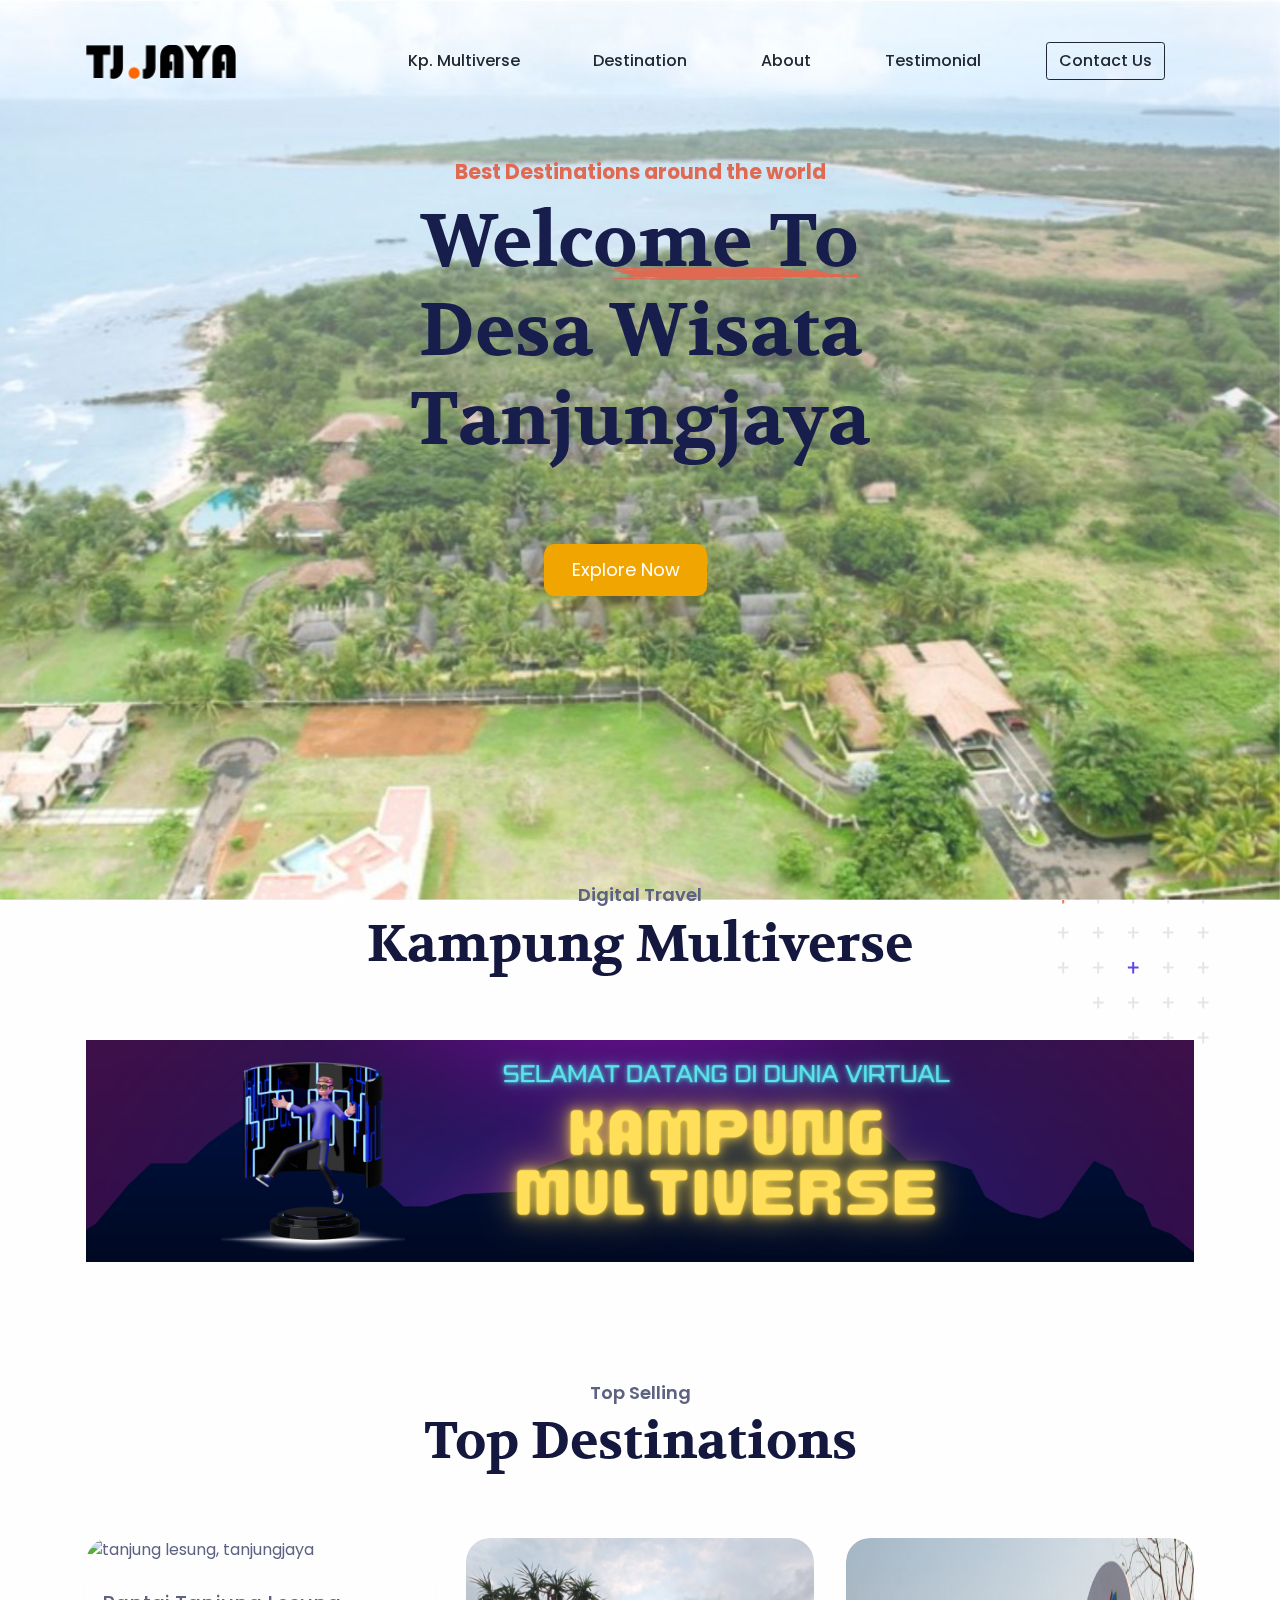
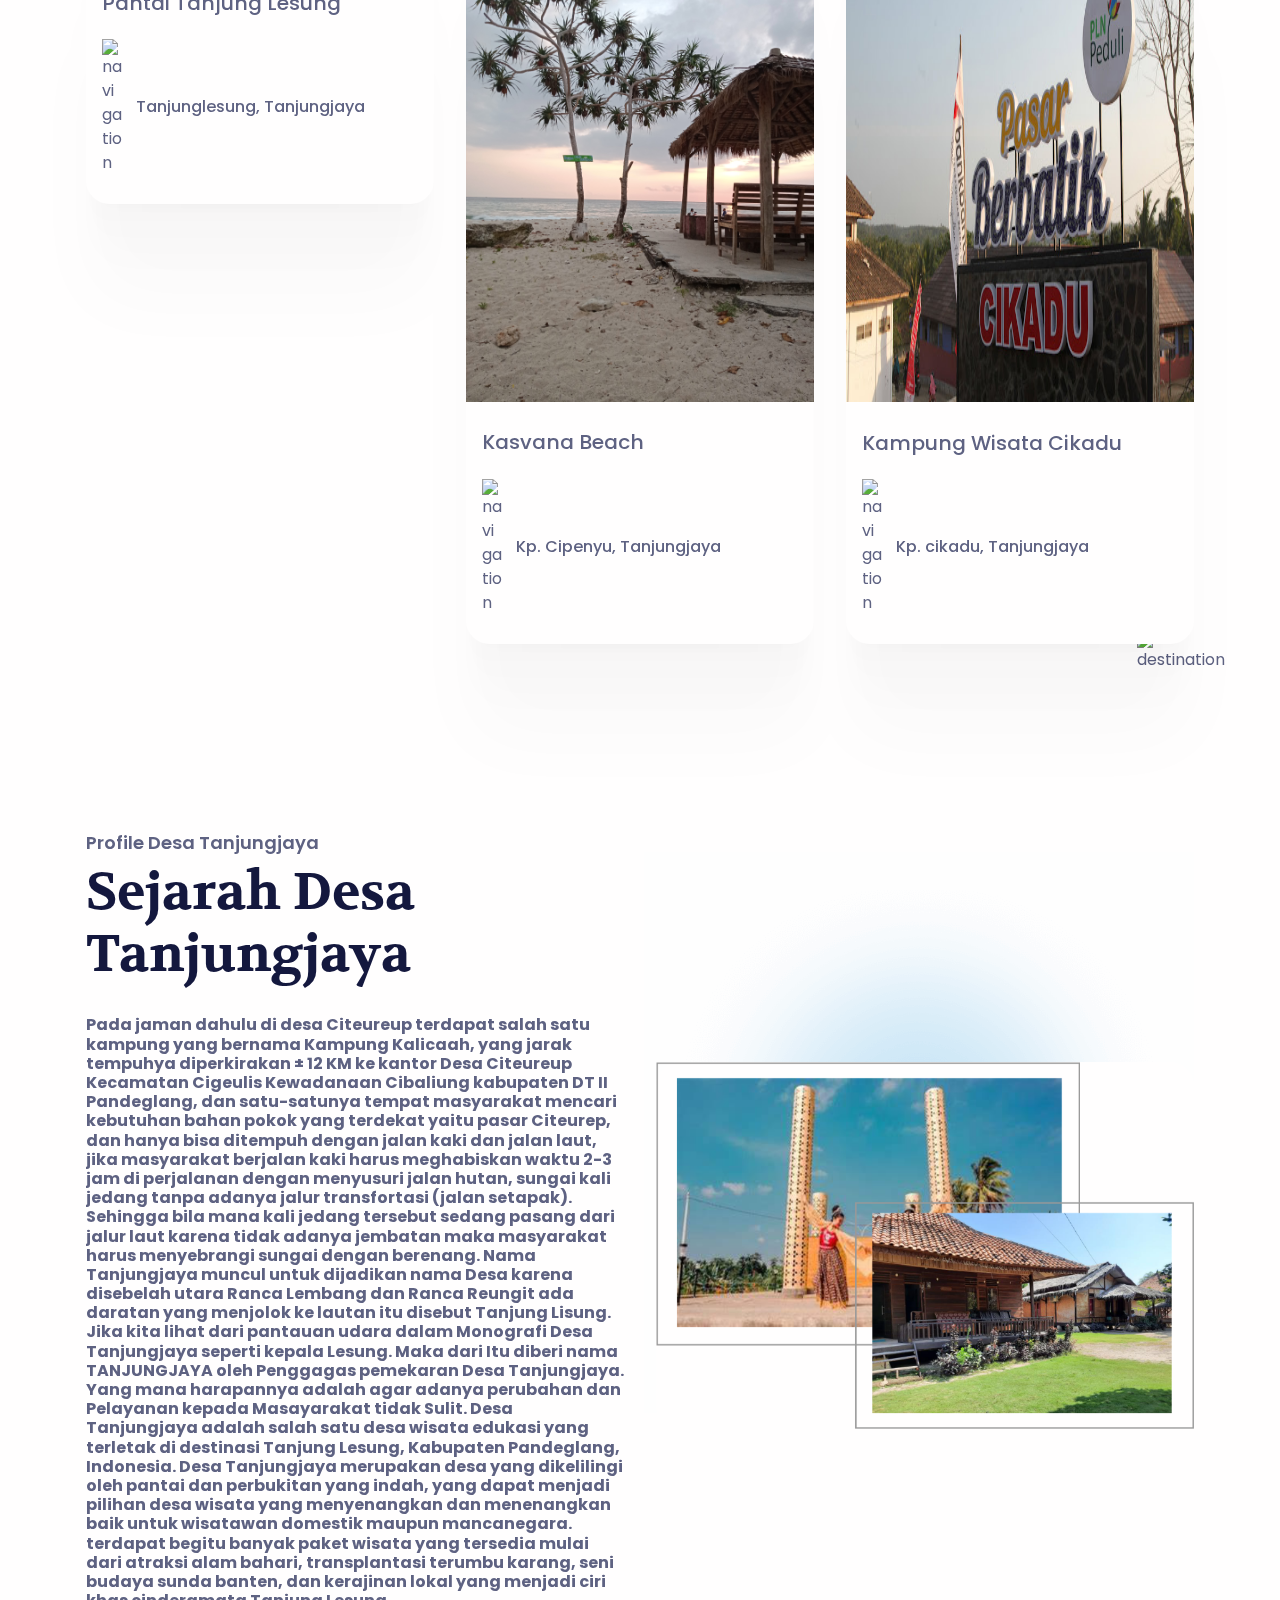
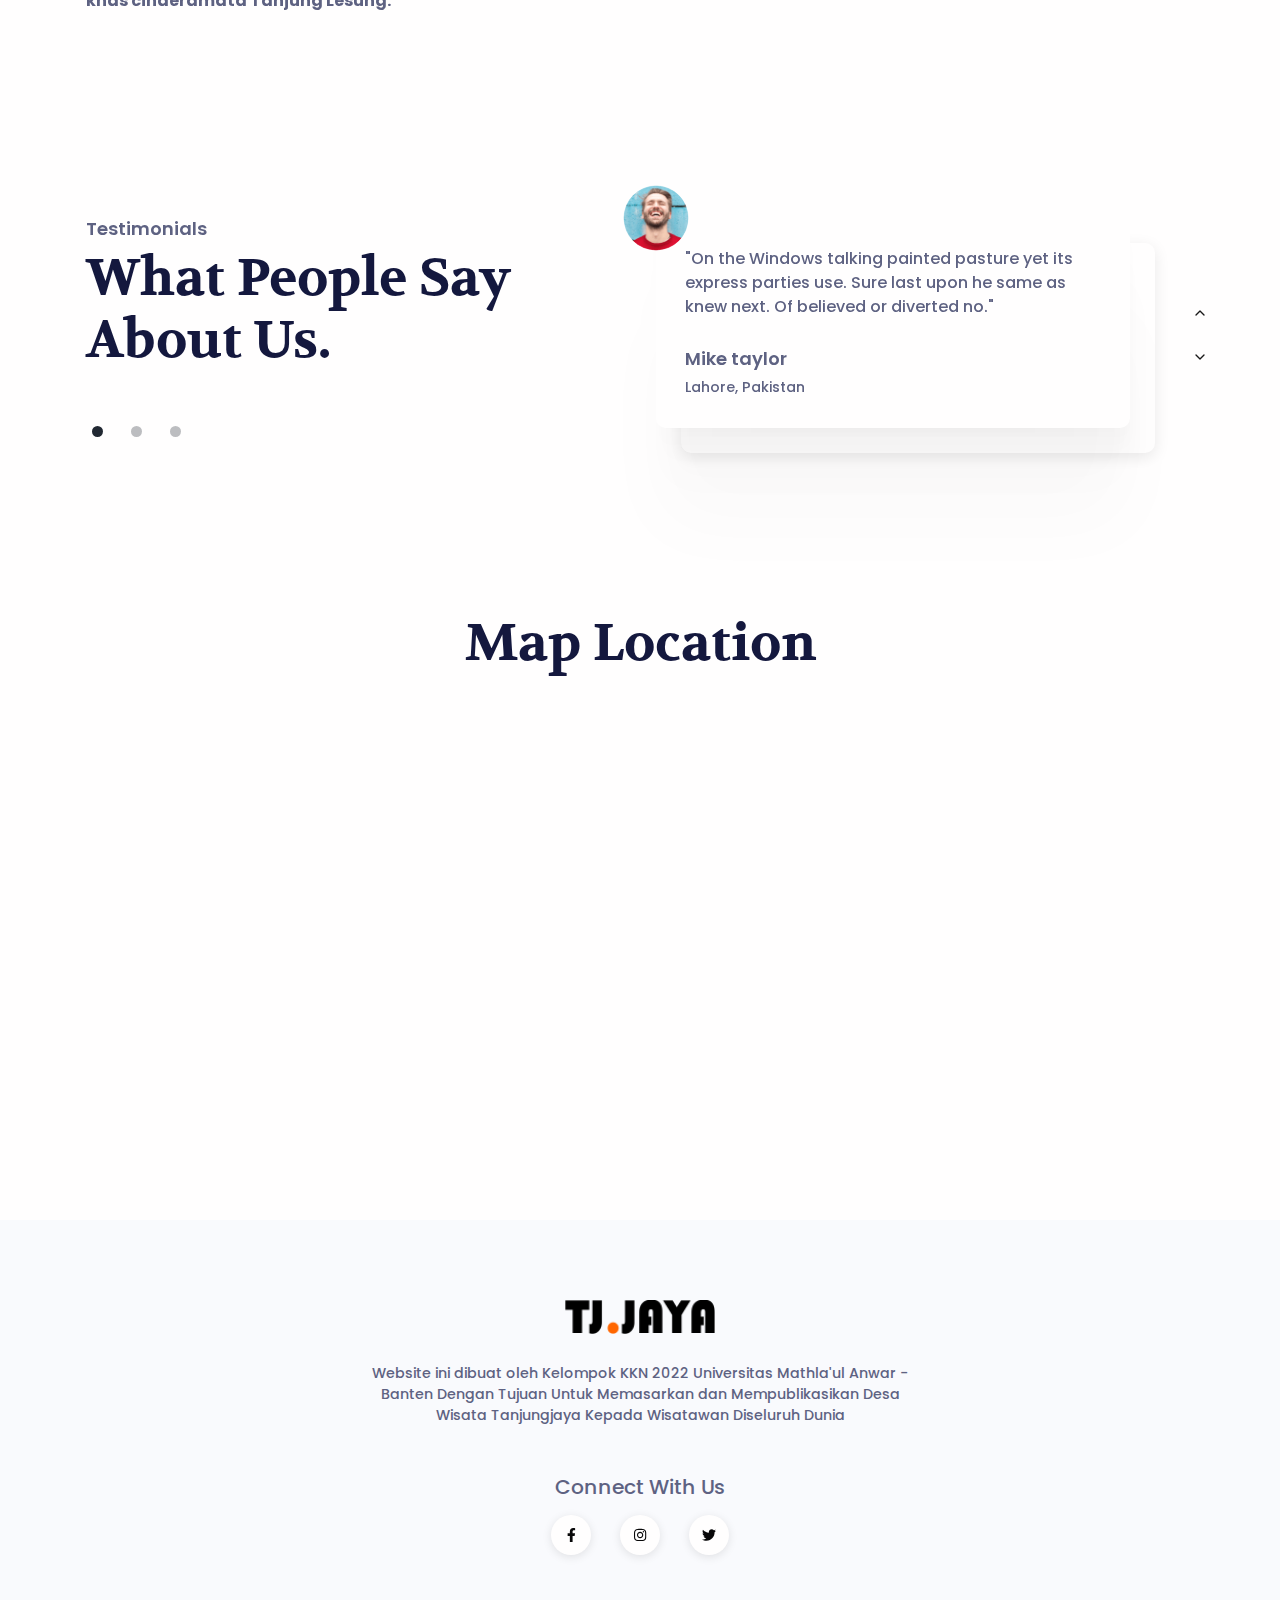
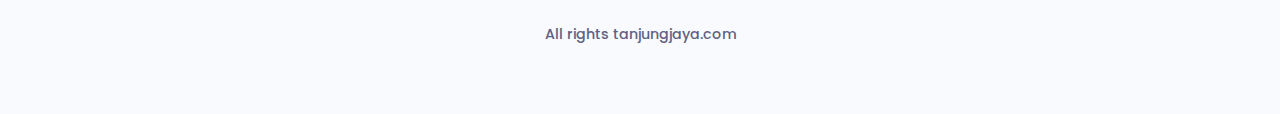
==== index.html @ da712b05 "firs commit" ====
<!DOCTYPE html>
<html lang="en-US" dir="ltr">
  <head>
    <meta charset="utf-8">
    <meta http-equiv="X-UA-Compatible" content="IE=edge">
    <meta name="viewport" content="width=device-width, initial-scale=1">
    <!-- ===============================================-->
    <!--    Document Title-->
    <!-- ===============================================-->
    <title>DESA WISATA TANJUNGJAYA</title>
    <!-- ===============================================-->
    <!--    Favicons-->
    <!-- ===============================================-->
    <link rel="apple-touch-icon" sizes="180x180" href="assets/img/favicons/apple-touch-icon.png">
    <!-- <link rel="icon" type="image/png" sizes="32x32" href="assets/img/favicons/favicon-32x32.png">
    <link rel="icon" type="image/png" sizes="16x16" href="assets/img/favicons/favicon-16x16.png">
    <link rel="shortcut icon" type="image/x-icon" href="assets/img/favicons/favicon.ico"> -->
    <link rel="manifest" href="assets/img/favicons/manifest.json">
    <meta name="msapplication-TileImage" content="assets/img/favicons/mstile-150x150.png">
    <meta name="theme-color" content="#ffffff">
    <!-- ===============================================-->
    <!--    Stylesheets-->
    <!-- ===============================================-->
    <link href="assets/css/theme.min.css" rel="stylesheet" />
    <style>
    #multiverse-image-sm{
    display: none;
    width: 100%;
    }
    #multiverse-image{
    display: block;
    width: 100%;
    }
    @media screen and (max-width: 576px){
    #multiverse-image{
    display: none;
    }
    #multiverse-image-sm{
    display: block;
    }
    }
    </style>
  </head>
  <body>
    <!-- ===============================================-->
    <!--    Main Content-->
    <!-- ===============================================-->
    <main class="main" id="top">
      <nav class="navbar navbar-expand-lg navbar-light fixed-top py-5 d-block" data-navbar-on-scroll="data-navbar-on-scroll">
        <div class="container"><a class="navbar-brand" href="index.html"><img src="assets/img/logo.png" height="34" alt="logo" /></a><button class="navbar-toggler" type="button" data-bs-toggle="collapse" data-bs-target="#navbarSupportedContent" aria-controls="navbarSupportedContent" aria-expanded="false" aria-label="Toggle navigation"><span class="navbar-toggler-icon"> </span></button>
        <div class="collapse navbar-collapse border-top border-lg-0 mt-4 mt-lg-0" id="navbarSupportedContent">
          <ul class="navbar-nav ms-auto pt-2 pt-lg-0 font-base align-items-lg-center align-items-start">
            <li class="nav-item px-3 px-xl-4"><a class="nav-link fw-medium" aria-current="page" href="#multiverse">Kp. Multiverse</a></li>
            <li class="nav-item px-3 px-xl-4"><a class="nav-link fw-medium" aria-current="page" href="#destination">Destination</a></li>
            <li class="nav-item px-3 px-xl-4"><a class="nav-link fw-medium" aria-current="page" href="#about">About</a></li>
            <li class="nav-item px-3 px-xl-4"><a class="nav-link fw-medium" aria-current="page" href="#testimonial">Testimonial</a></li>
            <li class="nav-item px-3 px-xl-4"><a class="btn btn-outline-dark order-1 order-lg-0 fw-medium" href="#!">Contact Us</a></li>
          </li>
        </ul>
      </div>
    </div>
  </nav>
  <section style="padding-top: 7rem;">
    <div class="bg-holder" style="background-image:url(assets/img/hero/bg-desa.jpg); height: 100vh"></div>
    <!--/.bg-holder-->
    <div class="container">
      <div class="row align-items-center justify-content-center">
        <div class="col-md-7 col-lg-6 text-center py-6">
          <h4 class="fw-bold text-danger mb-3">Best Destinations around the world</h4>
          <h1 class="hero-title">Welcome To Desa Wisata Tanjungjaya</h1>
          <!-- <p class="mb-4 fw-medium">Built Wicket longer admire do barton vanity itself do in it.<br class="d-none d-xl-block" />Preferred to sportsmen it engrossed listening. Park gate<br class="d-none d-xl-block" />sell they west hard for the.</p> -->
          <br>
          <br>
          <br>
          <div class="text-enter"> <a class="btn btn-primary btn-lg me-md-4 mb-3 mb-md-0 border-0 primary-btn-shadow" href="#multiverse" role="button">Explore Now</a></div>
          <div class="w-100 d-block d-md-none"></div>
        </div>
      </div>
    </div>
  </div>
</section>
<!-- ============================================-->
<!-- <section> begin ============================-->
<section class="pt-5 pt-md-9 mt-5" id="multiverse">
  <div class="container">
    <div class="position-absolute z-index--1 end-0 d-none d-lg-block"><img src="assets/img/category/shape.svg" style="max-width: 200px" alt="service" /></div>
    <div class="mb-7 text-center">
      <h5 class="text-secondary">Digital Travel</h5>
      <h3 class="fs-xl-10 fs-lg-8 fs-7 fw-bold font-cursive text-capitalize">Kampung Multiverse</h3>
    </div>
    <div class="col-12">
      <!-- <div style="background-image:url(assets/img/multiverse.png); background-position: center; background-size: contain; background-repeat: no-repeat; height:250px; width:100%">
      </div> -->
      <img src="assets/img/multiverse.png" alt="banner multiverse" id="multiverse-image">
      <img src="assets/img/sm-multiverse.png" alt="banner multiverse" id="multiverse-image-sm">
      <a href="scan.html" class="stretched-link"></a>
    </div>
    </div><!-- end of .container -->
  </section>
  <!-- <section> close ============================-->
  <!-- ============================================-->
  <!-- ============================================-->
  <!-- <section> begin ============================-->
  <section class="pt-5" id="destination">
    <div class="container">
      <div class="position-absolute start-100 bottom-0 translate-middle-x d-none d-xl-block ms-xl-n4"><img src="assets/img/dest/shape.svg" alt="destination" /></div>
      <div class="mb-7 text-center">
        <h5 class="text-secondary">Top Selling </h5>
        <h3 class="fs-xl-10 fs-lg-8 fs-7 fw-bold font-cursive text-capitalize">Top Destinations</h3>
      </div>
      <div class="row">
        <div class="col-md-4 mb-4">
          <div class="card overflow-hidden shadow"> <img class="card-img-top" src="assets/img/destinasi-tj.jpg" alt="tanjung lesung, tanjungjaya" />
            <div class="card-body py-4 px-3">
              <div class="d-flex flex-column flex-lg-row justify-content-between mb-3">
                <h4 class="text-secondary fw-medium"><a class="link-900 text-decoration-none stretched-link" href="tanjung-lesung.html">Pantai Tanjung Lesung</a></h4>
              </div>
              <div class="d-flex align-items-center"> <img src="assets/img/dest/navigation.svg" style="margin-right: 14px" width="20" alt="navigation" /><span class="fs-0 fw-medium">Tanjunglesung, Tanjungjaya</span></div>
            </div>
          </div>
        </div>
        <div class="col-md-4 mb-4">
          <div class="card overflow-hidden shadow"> <img class="card-img-top" src="assets/img/kasvana1.jpg" alt="Kasvana Beach" />
            <div class="card-body py-4 px-3">
              <div class="d-flex flex-column flex-lg-row justify-content-between mb-3">
                <h4 class="text-secondary fw-medium"><a class="link-900 text-decoration-none stretched-link" href="kasvana.html">Kasvana Beach</a></h4>
              </div>
              <div class="d-flex align-items-center"> <img src="assets/img/dest/navigation.svg" style="margin-right: 14px" width="20" alt="navigation" /><span class="fs-0 fw-medium">Kp. Cipenyu, Tanjungjaya</span></div>
            </div>
          </div>
        </div>
        <div class="col-md-4 mb-4">
          <div class="card overflow-hidden shadow"> <img class="card-img-top" src="assets/img/batik.jpg" height="464px" alt="batik cikadu" />
            <div class="card-body py-4 px-3">
              <div class="d-flex flex-column flex-lg-row justify-content-between mb-3">
                <h4 class="text-secondary fw-medium"><a class="link-900 text-decoration-none stretched-link" href="batik.html">Kampung Wisata Cikadu</a></h4>
              </div>
              <div class="d-flex align-items-center"> <img src="assets/img/dest/navigation.svg" style="margin-right: 14px" width="20" alt="navigation" /><span class="fs-0 fw-medium">Kp. cikadu, Tanjungjaya</span></div>
            </div>
          </div>
        </div>
        
      </div>
      </div><!-- end of .container-->
      </section><!-- <section> close ============================-->
      <!-- ============================================-->
      <!-- ============================================-->
      <!-- <section> begin ============================-->
      <section id="about">
        <div class="container">
          <div class="row align-items-center">
            <div class="col-lg-6">
              <div class="mb-4 text-start">
                <h5 class="text-secondary">Profile Desa Tanjungjaya </h5>
                <h3 class="fs-xl-10 fs-lg-8 fs-7 fw-bold font-cursive text-capitalize">Sejarah Desa Tanjungjaya</h3>
              </div>
              <div class="d-flex align-items-start mb-5">
                <h5 class="text-secondary fw-bold fs-0">
                Pada jaman dahulu di desa Citeureup terdapat salah satu kampung yang bernama Kampung Kalicaah, yang jarak tempuhya diperkirakan ± 12 KM ke kantor Desa Citeureup Kecamatan Cigeulis Kewadanaan Cibaliung kabupaten DT II Pandeglang, dan satu-satunya tempat masyarakat mencari kebutuhan bahan pokok  yang terdekat yaitu pasar Citeurep, dan hanya bisa ditempuh dengan jalan kaki dan jalan laut, jika masyarakat berjalan kaki harus meghabiskan waktu 2-3 jam di perjalanan dengan menyusuri jalan hutan, sungai kali jedang tanpa adanya jalur transfortasi (jalan setapak). Sehingga bila mana kali jedang tersebut sedang pasang dari jalur laut karena tidak adanya jembatan maka masyarakat harus menyebrangi sungai dengan berenang.
                Nama Tanjungjaya muncul untuk dijadikan nama Desa karena disebelah utara Ranca Lembang dan Ranca Reungit ada daratan yang menjolok ke lautan itu disebut Tanjung Lisung. Jika kita lihat dari pantauan udara dalam Monografi Desa Tanjungjaya seperti kepala Lesung. Maka dari Itu diberi nama TANJUNGJAYA oleh Penggagas pemekaran Desa Tanjungjaya. Yang mana harapannya adalah agar adanya perubahan dan Pelayanan kepada Masayarakat tidak Sulit.
                Desa Tanjungjaya adalah salah satu desa wisata edukasi yang terletak di destinasi Tanjung Lesung, Kabupaten Pandeglang, Indonesia. Desa Tanjungjaya merupakan desa yang dikelilingi oleh pantai dan perbukitan yang indah, yang dapat menjadi pilihan desa wisata yang menyenangkan dan menenangkan baik untuk wisatawan domestik maupun mancanegara. terdapat begitu banyak paket wisata yang tersedia mulai dari atraksi alam bahari, transplantasi terumbu karang, seni budaya sunda banten, dan kerajinan lokal yang menjadi ciri khas cinderamata Tanjung Lesung.
                </h5>
              </div>
            </div>
            <div class="col-lg-6 d-flex justify-content-center align-items-start">
              <div class="card position-relative">
                <div class="position-absolute z-index--1 me-10 me-xxl-0" style="right:-160px;top:-210px;"> <img src="assets/img/steps/bg.png" style="max-width:550px;" alt="shape" /></div>
                <img src="assets/img/tentang-desa.png" width="100%" alt="">
              </div>
            </div>
          </div>
          </div><!-- end of .container-->
          </section><!-- <section> close ============================-->
          <!-- ============================================-->
          <!-- ============================================-->
          <!-- <section> begin ============================-->
          <section id="testimonial">
            <div class="container">
              <div class="row">
                <div class="col-lg-5">
                  <div class="mb-8 text-start">
                    <h5 class="text-secondary">Testimonials </h5>
                    <h3 class="fs-xl-10 fs-lg-8 fs-7 fw-bold font-cursive text-capitalize">What people say about Us.</h3>
                  </div>
                </div>
                <div class="col-lg-1"></div>
                <div class="col-lg-6">
                  <div class="pe-7 ps-5 ps-lg-0">
                    <div class="carousel slide carousel-fade position-static" id="testimonialIndicator" data-bs-ride="carousel">
                      <div class="carousel-indicators"> <button class="active" type="button" data-bs-target="#testimonialIndicator" data-bs-slide-to="0" aria-current="true" aria-label="Testimonial 0"></button><button class="false" type="button" data-bs-target="#testimonialIndicator" data-bs-slide-to="1" aria-current="true" aria-label="Testimonial 1"></button><button class="false" type="button" data-bs-target="#testimonialIndicator" data-bs-slide-to="2" aria-current="true" aria-label="Testimonial 2"></button></div>
                      <div class="carousel-inner">
                        <div class="carousel-item position-relative active">
                          <div class="card shadow" style="border-radius:10px;">
                            <div class="position-absolute start-0 top-0 translate-middle"> <img class="rounded-circle fit-cover" src="assets/img/testimonial/author.png" height="65" width="65" alt="" /></div>
                            <div class="card-body p-4">
                              <p class="fw-medium mb-4">&quot;On the Windows talking painted pasture yet its express parties use. Sure last upon he same as knew next. Of believed or diverted no.&quot;</p>
                              <h5 class="text-secondary">Mike taylor</h5>
                              <p class="fw-medium fs--1 mb-0">Lahore, Pakistan</p>
                            </div>
                          </div>
                          <div class="card shadow-sm position-absolute top-0 z-index--1 mb-3 w-100 h-100" style="border-radius:10px;transform:translate(25px, 25px)"> </div>
                        </div>
                        <div class="carousel-item position-relative ">
                          <div class="card shadow" style="border-radius:10px;">
                            <div class="position-absolute start-0 top-0 translate-middle"> <img class="rounded-circle fit-cover" src="assets/img/testimonial/author2.png" height="65" width="65" alt="" /></div>
                            <div class="card-body p-4">
                              <p class="fw-medium mb-4">&quot;Jadoo is recognized as one of the finest travel agency in the world. When it came to planning a trip, I found them to be dependable.&quot;</p>
                              <h5 class="text-secondary">Thomas Wagon</h5>
                              <p class="fw-medium fs--1 mb-0">CEO of Red Button</p>
                            </div>
                          </div>
                          <div class="card shadow-sm position-absolute top-0 z-index--1 mb-3 w-100 h-100" style="border-radius:10px;transform:translate(25px, 25px)"> </div>
                        </div>
                        <div class="carousel-item position-relative ">
                          <div class="card shadow" style="border-radius:10px;">
                            <div class="position-absolute start-0 top-0 translate-middle"> <img class="rounded-circle fit-cover" src="assets/img/testimonial/author3.png" height="65" width="65" alt="" /></div>
                            <div class="card-body p-4">
                              <p class="fw-medium mb-4">&quot;On the Windows talking painted pasture yet its express parties use. Sure last upon he same as knew next. Of believed or diverted no.&quot;</p>
                              <h5 class="text-secondary">Kelly Willium</h5>
                              <p class="fw-medium fs--1 mb-0">Khulna, Bangladesh</p>
                            </div>
                          </div>
                          <div class="card shadow-sm position-absolute top-0 z-index--1 mb-3 w-100 h-100" style="border-radius:10px;transform:translate(25px, 25px)"> </div>
                        </div>
                      </div>
                      <div class="carousel-navigation d-flex flex-column flex-between-center position-absolute end-0 top-lg-50 bottom-0 translate-middle-y z-index-1 me-3 me-lg-0" style="height:60px;width:20px;"> <button class="carousel-control-prev position-static" type="button" data-bs-target="#testimonialIndicator" data-bs-slide="prev"><img src="assets/img/icons/up.svg" width="16" alt="icon" /></button><button class="carousel-control-next position-static" type="button" data-bs-target="#testimonialIndicator" data-bs-slide="next"><img src="assets/img/icons/down.svg" width="16" alt="icon" /></button></div>
                    </div>
                  </div>
                </div>
              </div>
              </div><!-- end of .container-->
              </section><!-- <section> close ============================-->
              <!-- ============================================-->
              <div class="position-relative pt-9 pt-lg-8 pb-6 pb-lg-8">
                <div class="text-center">
                  <h3 class="fs-xl-10 fs-lg-8 fs-7 fw-bold font-cursive text-capitalize">Map Location</h3>
                  <iframe src="https://www.google.com/maps/embed?pb=!1m18!1m12!1m3!1d2802.949324017457!2d105.68211886545426!3d-6.5256055928707!2m3!1f0!2f0!3f0!3m2!1i1024!2i768!4f13.1!3m3!1m2!1s0x2e43b673c314f267%3A0xa8b9f74dd8bb4be9!2sKantor%20Desa%20Tanjungjaya!5e0!3m2!1sid!2sid!4v1658842081022!5m2!1sid!2sid" width="100%" height="450" style="border:0;" allowfullscreen="" loading="lazy" referrerpolicy="no-referrer-when-downgrade"></iframe>
                </div>
              </div>
              <!-- ============================================-->
              <!-- ============================================-->
              <!-- ============================================-->
              <!-- <section> begin ============================-->
              <section class="pb-0 pb-lg-4" style="background-color:rgb(249, 250, 253);">
                <div class="container d-flex justify-content-center">
                  <div class="w-lg-50 w-md-50 w-sm-100 text-center"> <img class="mb-4" src="assets/img/logo.png" width="150" alt="logo tj.jaya" />
                    <p class="fs--1 text-secondary mb-0 fw-medium">Website ini dibuat oleh Kelompok KKN 2022 Universitas Mathla'ul Anwar - Banten Dengan Tujuan Untuk Memasarkan dan Mempublikasikan Desa Wisata Tanjungjaya Kepada Wisatawan Diseluruh Dunia</p>
                    <br>
                    <br>
                    <h4 class="fw-medium font-sans-serif text-secondary mb-3">Connect With Us</h4>
                    <div class="icon-group mb-4 justify-content-center"> <a class="text-decoration-none icon-item shadow-social" id="facebook" href="#!"><i class="fab fa-facebook-f"> </i></a><a class="text-decoration-none icon-item shadow-social" id="instagram" href="#!"><i class="fab fa-instagram"> </i></a><a class="text-decoration-none icon-item shadow-social" id="twitter" href="#!"><i class="fab fa-twitter"> </i></a></div>
                    
                  </div>
                  </div><!-- end of .container-->
                  <div class="py-5 text-center">
                    <p class="mb-0 text-secondary fs--1 fw-medium">All rights tanjungjaya.com </p>
                  </div>
                  </section><!-- <section> close ============================-->
                  <!-- ============================================-->
                  </main><!-- ===============================================-->
                  <!--    End of Main Content-->
                  <!-- ===============================================-->
                  <!-- ===============================================-->
                  <!--    JavaScripts-->
                  <!-- ===============================================-->
                  <script src="vendors/@popperjs/popper.min.js"></script>
                  <script src="vendors/bootstrap/bootstrap.min.js"></script>
                  <script src="vendors/is/is.min.js"></script>
                  <script src="https://polyfill.io/v3/polyfill.min.js?features=window.scroll"></script>
                  <script src="vendors/fontawesome/all.min.js"></script>
                  <script src="assets/js/theme.js"></script>
                  <link href="https://fonts.googleapis.com/css2?family=Poppins:wght@400;500;600;700&amp;family=Volkhov:wght@700&amp;display=swap" rel="stylesheet">
                </body>
              </html>
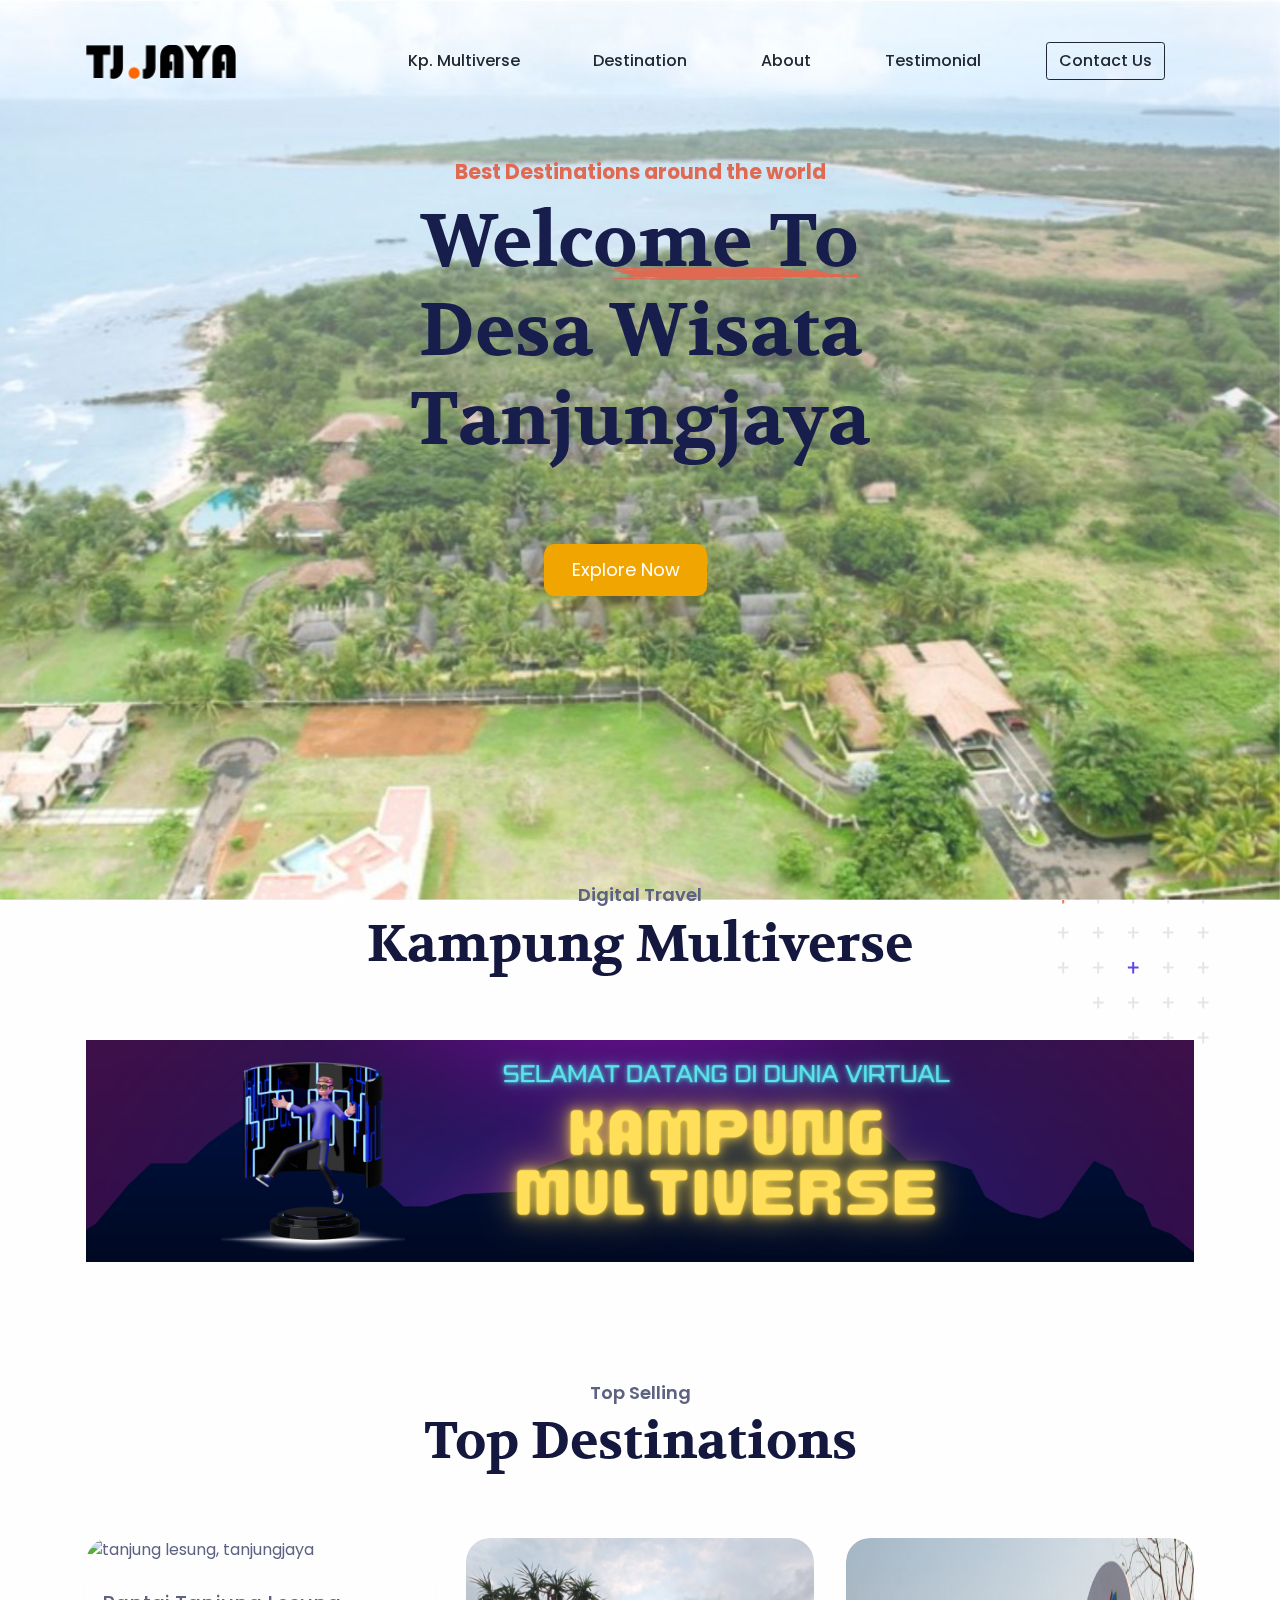
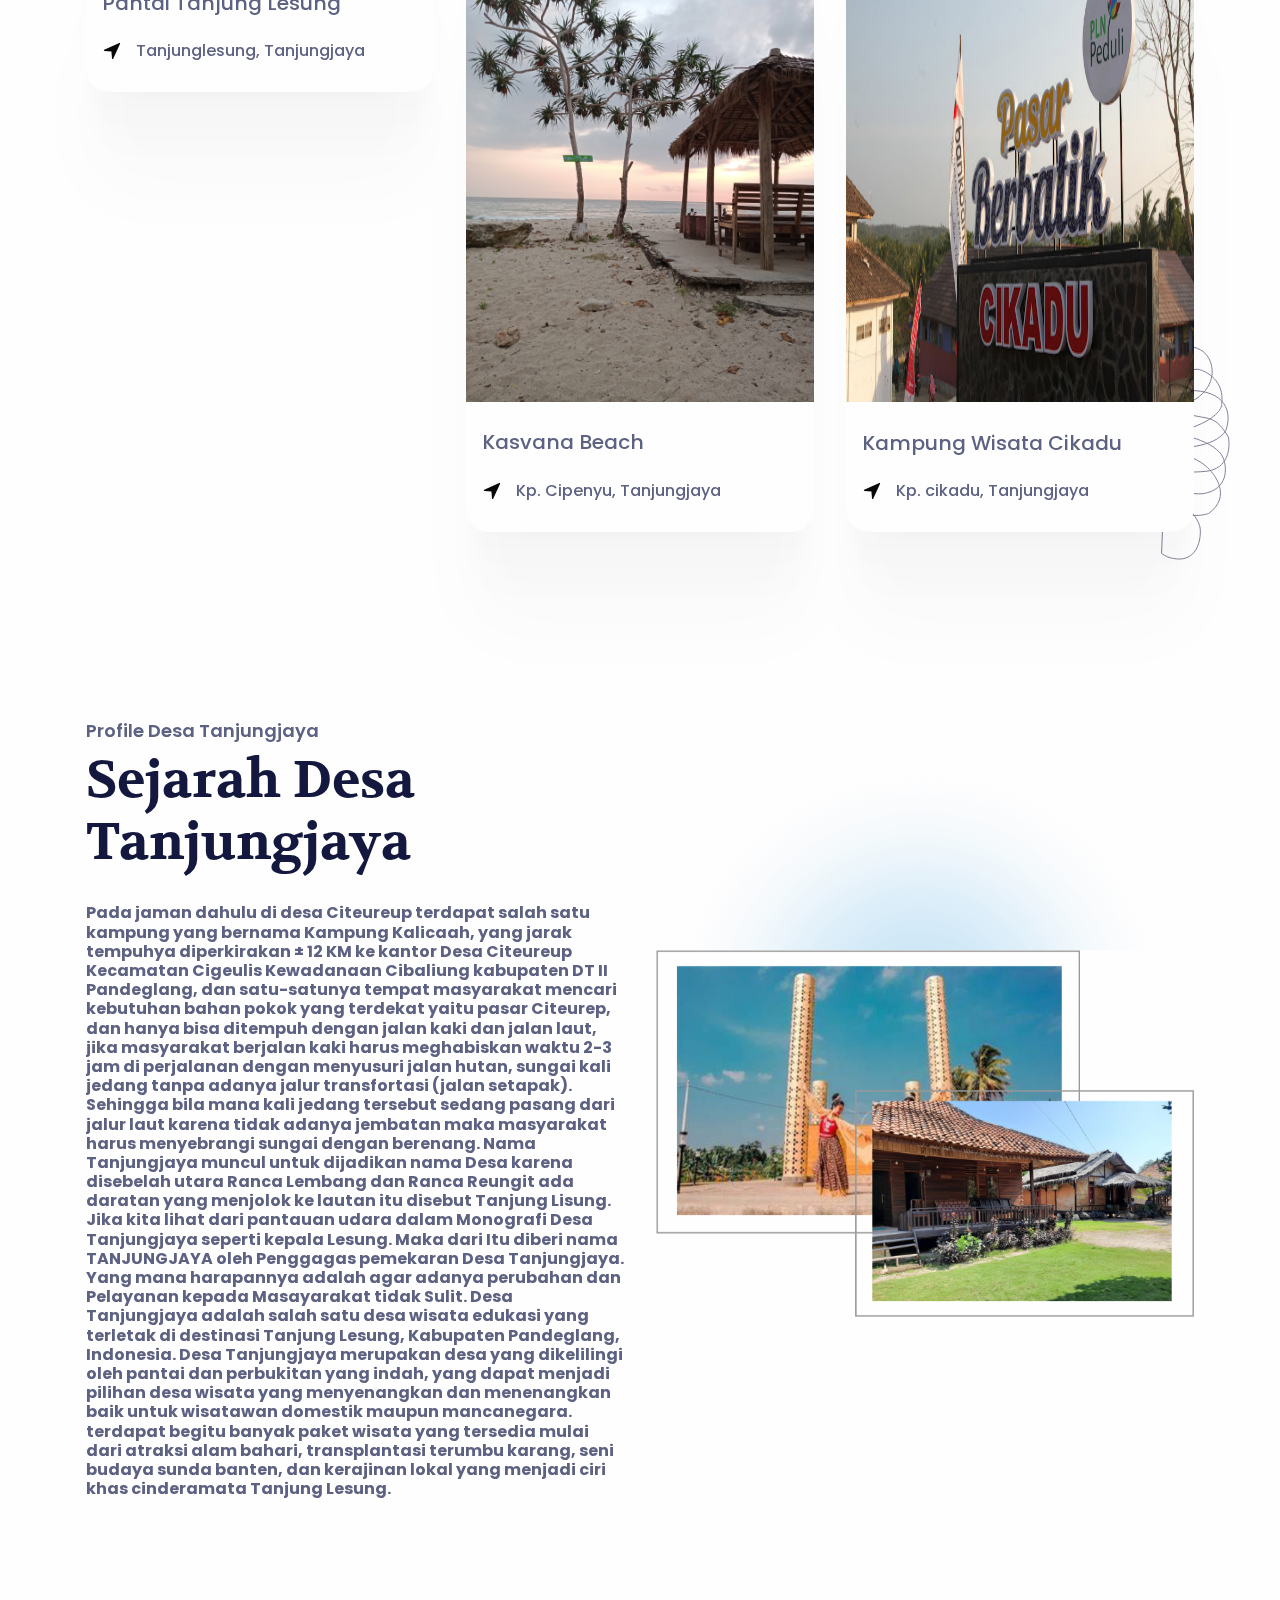
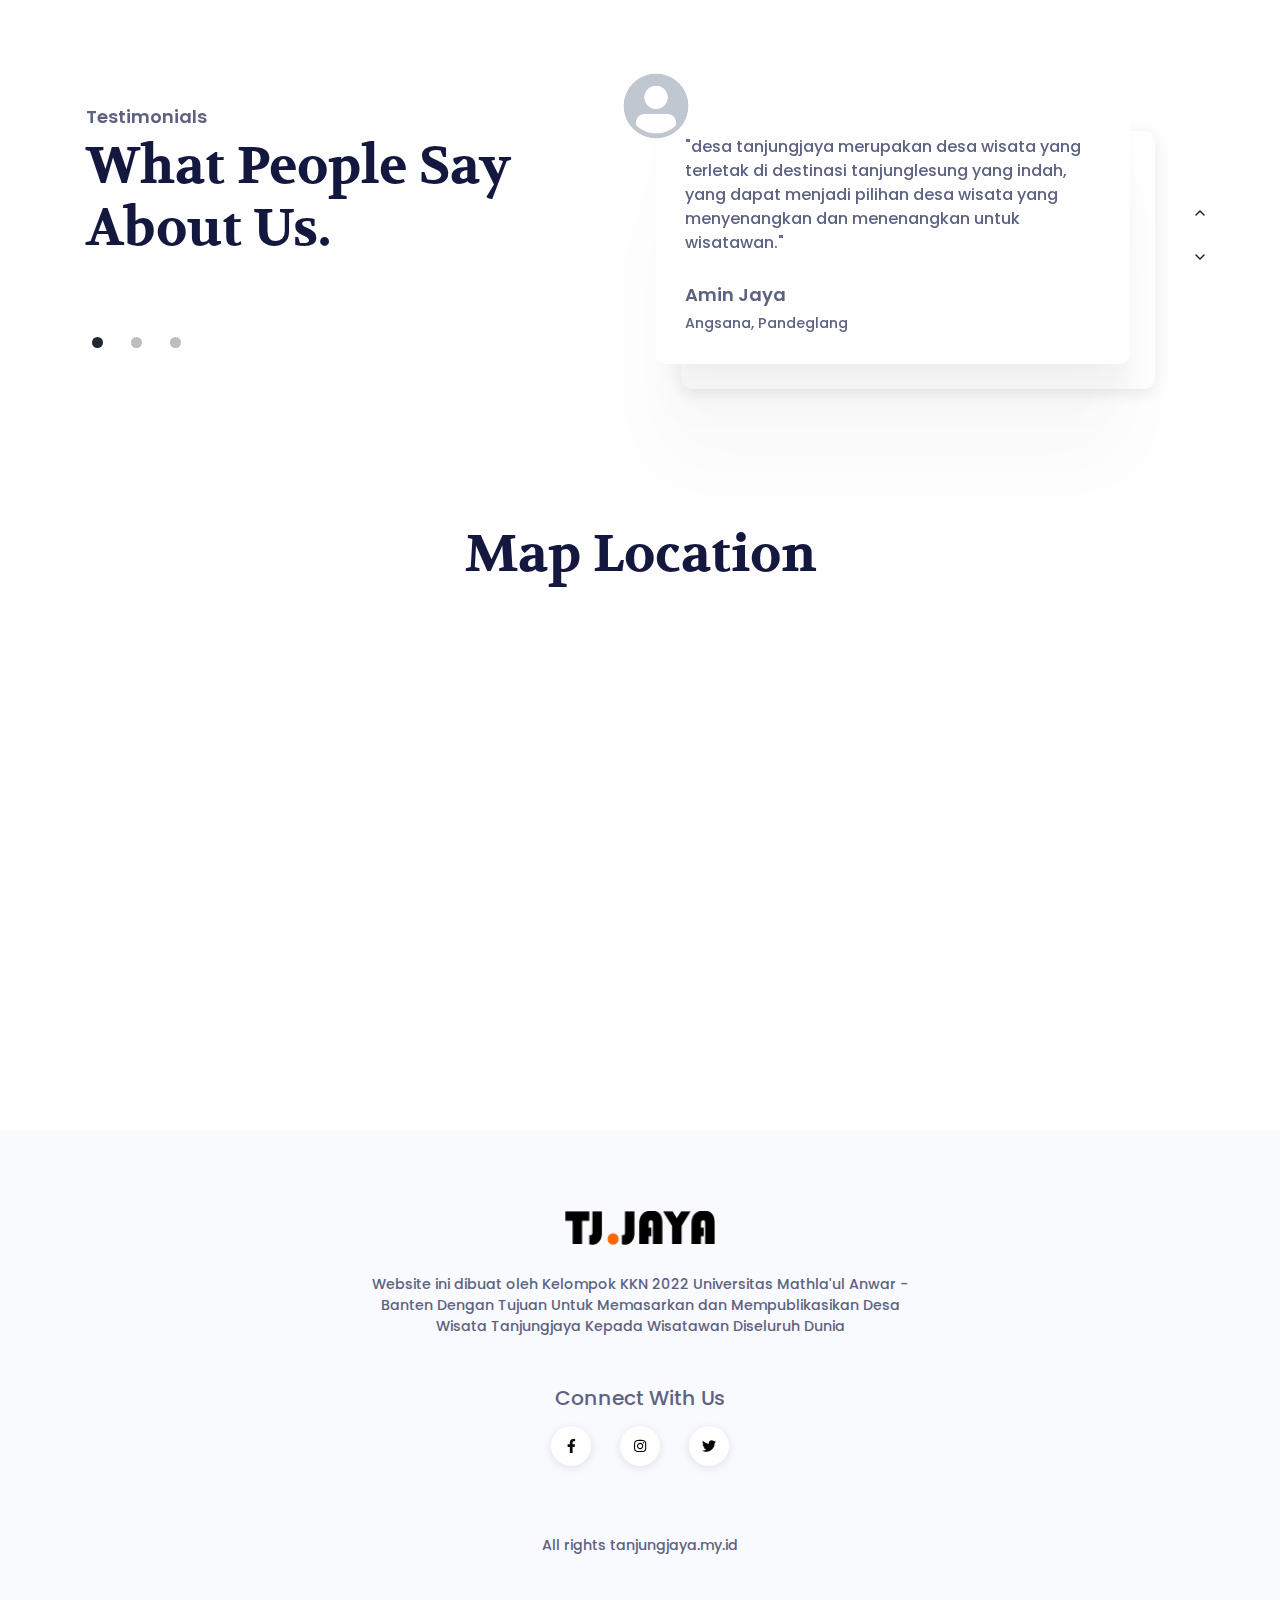
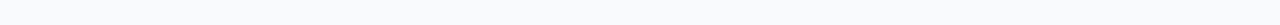
==== commit d252d230: "update content" ====
--- a/index.html
+++ b/index.html
@@ -54,7 +54,7 @@
             <li class="nav-item px-3 px-xl-4"><a class="nav-link fw-medium" aria-current="page" href="#destination">Destination</a></li>
             <li class="nav-item px-3 px-xl-4"><a class="nav-link fw-medium" aria-current="page" href="#about">About</a></li>
             <li class="nav-item px-3 px-xl-4"><a class="nav-link fw-medium" aria-current="page" href="#testimonial">Testimonial</a></li>
-            <li class="nav-item px-3 px-xl-4"><a class="btn btn-outline-dark order-1 order-lg-0 fw-medium" href="#!">Contact Us</a></li>
+            <li class="nav-item px-3 px-xl-4"><a class="btn btn-outline-dark order-1 order-lg-0 fw-medium" href="https://wa.me/6287876666751" target="_blank">Contact Us</a></li>
           </li>
         </ul>
       </div>
@@ -191,37 +191,27 @@
                       <div class="carousel-inner">
                         <div class="carousel-item position-relative active">
                           <div class="card shadow" style="border-radius:10px;">
-                            <div class="position-absolute start-0 top-0 translate-middle"> <img class="rounded-circle fit-cover" src="assets/img/testimonial/author.png" height="65" width="65" alt="" /></div>
+                            <div class="position-absolute start-0 top-0 translate-middle"> <img class="rounded-circle fit-cover" src="assets/img/testimonial/default-avatar.png" height="65" width="65" alt="" /></div>
                             <div class="card-body p-4">
-                              <p class="fw-medium mb-4">&quot;On the Windows talking painted pasture yet its express parties use. Sure last upon he same as knew next. Of believed or diverted no.&quot;</p>
-                              <h5 class="text-secondary">Mike taylor</h5>
-                              <p class="fw-medium fs--1 mb-0">Lahore, Pakistan</p>
+                              <p class="fw-medium mb-4">&quot;desa tanjungjaya merupakan desa wisata yang terletak di destinasi tanjunglesung yang indah, yang dapat menjadi pilihan desa wisata yang menyenangkan dan menenangkan untuk wisatawan.&quot;</p>
+                              <h5 class="text-secondary">Amin Jaya</h5>
+                              <p class="fw-medium fs--1 mb-0">Angsana, Pandeglang</p>
                             </div>
                           </div>
                           <div class="card shadow-sm position-absolute top-0 z-index--1 mb-3 w-100 h-100" style="border-radius:10px;transform:translate(25px, 25px)"> </div>
                         </div>
                         <div class="carousel-item position-relative ">
                           <div class="card shadow" style="border-radius:10px;">
-                            <div class="position-absolute start-0 top-0 translate-middle"> <img class="rounded-circle fit-cover" src="assets/img/testimonial/author2.png" height="65" width="65" alt="" /></div>
+                            <div class="position-absolute start-0 top-0 translate-middle"> <img class="rounded-circle fit-cover" src="assets/img/testimonial/default-avatar.png" height="65" width="65" alt="" /></div>
                             <div class="card-body p-4">
-                              <p class="fw-medium mb-4">&quot;Jadoo is recognized as one of the finest travel agency in the world. When it came to planning a trip, I found them to be dependable.&quot;</p>
-                              <h5 class="text-secondary">Thomas Wagon</h5>
-                              <p class="fw-medium fs--1 mb-0">CEO of Red Button</p>
+                              <p class="fw-medium mb-4">&quot;Desa tanjungjaya merupakan daerah yang terdapat banyak titik destinasi wisata, salah satunya wisata Tanjung Lesung&quot;</p>
+                              <h5 class="text-secondary">Sri Utami</h5>
+                              <p class="fw-medium fs--1 mb-0">Pulosari, Pandeglang</p>
                             </div>
                           </div>
                           <div class="card shadow-sm position-absolute top-0 z-index--1 mb-3 w-100 h-100" style="border-radius:10px;transform:translate(25px, 25px)"> </div>
                         </div>
-                        <div class="carousel-item position-relative ">
-                          <div class="card shadow" style="border-radius:10px;">
-                            <div class="position-absolute start-0 top-0 translate-middle"> <img class="rounded-circle fit-cover" src="assets/img/testimonial/author3.png" height="65" width="65" alt="" /></div>
-                            <div class="card-body p-4">
-                              <p class="fw-medium mb-4">&quot;On the Windows talking painted pasture yet its express parties use. Sure last upon he same as knew next. Of believed or diverted no.&quot;</p>
-                              <h5 class="text-secondary">Kelly Willium</h5>
-                              <p class="fw-medium fs--1 mb-0">Khulna, Bangladesh</p>
-                            </div>
-                          </div>
-                          <div class="card shadow-sm position-absolute top-0 z-index--1 mb-3 w-100 h-100" style="border-radius:10px;transform:translate(25px, 25px)"> </div>
-                        </div>
+                        
                       </div>
                       <div class="carousel-navigation d-flex flex-column flex-between-center position-absolute end-0 top-lg-50 bottom-0 translate-middle-y z-index-1 me-3 me-lg-0" style="height:60px;width:20px;"> <button class="carousel-control-prev position-static" type="button" data-bs-target="#testimonialIndicator" data-bs-slide="prev"><img src="assets/img/icons/up.svg" width="16" alt="icon" /></button><button class="carousel-control-next position-static" type="button" data-bs-target="#testimonialIndicator" data-bs-slide="next"><img src="assets/img/icons/down.svg" width="16" alt="icon" /></button></div>
                     </div>
@@ -248,12 +238,12 @@
                     <br>
                     <br>
                     <h4 class="fw-medium font-sans-serif text-secondary mb-3">Connect With Us</h4>
-                    <div class="icon-group mb-4 justify-content-center"> <a class="text-decoration-none icon-item shadow-social" id="facebook" href="#!"><i class="fab fa-facebook-f"> </i></a><a class="text-decoration-none icon-item shadow-social" id="instagram" href="#!"><i class="fab fa-instagram"> </i></a><a class="text-decoration-none icon-item shadow-social" id="twitter" href="#!"><i class="fab fa-twitter"> </i></a></div>
+                    <div class="icon-group mb-4 justify-content-center"> <a class="text-decoration-none icon-item shadow-social" id="facebook" href="https://www.facebook.com/tanjungjaya.panimbang.9/" target="_blank"><i class="fab fa-facebook-f"> </i></a><a class="text-decoration-none icon-item shadow-social" id="instagram" href="https://www.instagram.com/desatanjungjaya2012/"><i class="fab fa-instagram"> </i></a><a class="text-decoration-none icon-item shadow-social" id="twitter" href="#!"><i class="fab fa-twitter"> </i></a></div>
                     
                   </div>
                   </div><!-- end of .container-->
                   <div class="py-5 text-center">
-                    <p class="mb-0 text-secondary fs--1 fw-medium">All rights tanjungjaya.com </p>
+                    <p class="mb-0 text-secondary fs--1 fw-medium">All rights tanjungjaya.my.id </p>
                   </div>
                   </section><!-- <section> close ============================-->
                   <!-- ============================================-->
